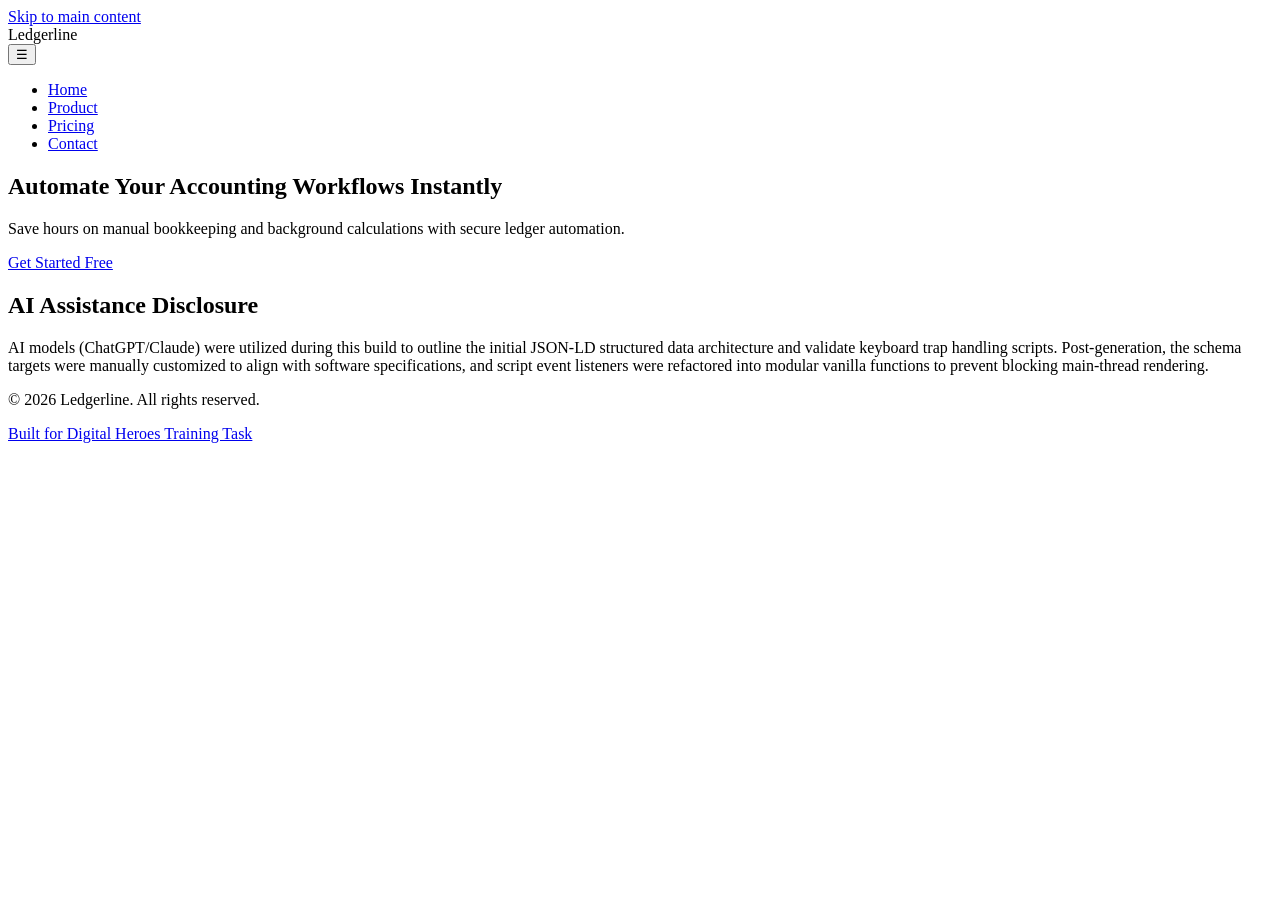
==== index.html @ 133b95da "directory is created and html script is tested successfully" ====
<!DOCTYPE html>
<html lang="en">
<head>
    <meta charset="UTF-8">
    <meta name="viewport" content="width=device-width, initial-scale=1.0">
    <title>Ledgerline | Accounting Automation for Small Business</title>
    <meta name="description" content="Automate your bookkeeping, invoice tracking, and financial workflows safely with Ledgerline.">
    
    <!-- Open Graph Metadata for Social Platforms -->
    <meta property="og:title" content="Ledgerline | Accounting Automation">
    <meta property="og:description" content="Automate your bookkeeping and financial workflows safely.">
    <meta property="og:type" content="website">
    <meta property="og:url" content="https://your-live-deployment-link.com">

    <link rel="stylesheet" href="css/style.css">

    <!-- REQUIRED SEO STRUCTURED DATA (JSON-LD) -->
    <script type="application/ld+json">
    {
      "@context": "https://schema.org",
      "@type": "SoftwareApplication",
      "name": "Ledgerline",
      "operatingSystem": "Web-Based",
      "applicationCategory": "BusinessApplication",
      "offers": {
        "@type": "Offer",
        "price": "49.00",
        "priceCurrency": "USD"
      }
    }
    </script>
</head>
<body>

    <!-- Accessible Navigation Header -->
    <header>
        <a href="#main-content" class="skip-link">Skip to main content</a>
        <nav aria-label="Main Navigation">
            <div class="logo">Ledgerline</div>
            <button class="menu-toggle" aria-expanded="false" aria-controls="nav-menu" aria-label="Toggle Menu">☰</button>
            <ul id="nav-menu">
                <li><a href="index.html" aria-current="page">Home</a></li>
                <li><a href="product.html">Product</a></li>
                <li><a href="pricing.html">Pricing</a></li>
                <li><a href="contact.html">Contact</a></li>
            </ul>
        </nav>
    </header>

    <!-- Main Content Area -->
    <main id="main-content">
        <!-- Hero Section -->
        <section class="hero" aria-labelledby="hero-heading">
            <h1 id="hero-heading">Automate Your Accounting Workflows Instantly</h1>
            <p>Save hours on manual bookkeeping and background calculations with secure ledger automation.</p>
            <a href="contact.html" class="btn-primary">Get Started Free</a>
        </section>

        <!-- MANDATORY AI DISCLOSURE PARAGRAPH -->
        <section class="ai-disclosure" aria-labelledby="ai-heading">
            <h2 id="ai-heading">AI Assistance Disclosure</h2>
            <p>AI models (ChatGPT/Claude) were utilized during this build to outline the initial JSON-LD structured data architecture and validate keyboard trap handling scripts. Post-generation, the schema targets were manually customized to align with software specifications, and script event listeners were refactored into modular vanilla functions to prevent blocking main-thread rendering.</p>
        </section>
    </main>

    <!-- Footer with Mandatory Credit Line -->
    <footer>
        <p>&copy; 2026 Ledgerline. All rights reserved.</p>
        <p>
            <!-- MANDATORY FOOTER CREDIT -->
            <a href="https://digitalheroesco.com" target="_blank" rel="noopener">Built for Digital Heroes Training Task</a>
        </p>
    </footer>

    <script src="js/main.js"></script>
</body>
</html>
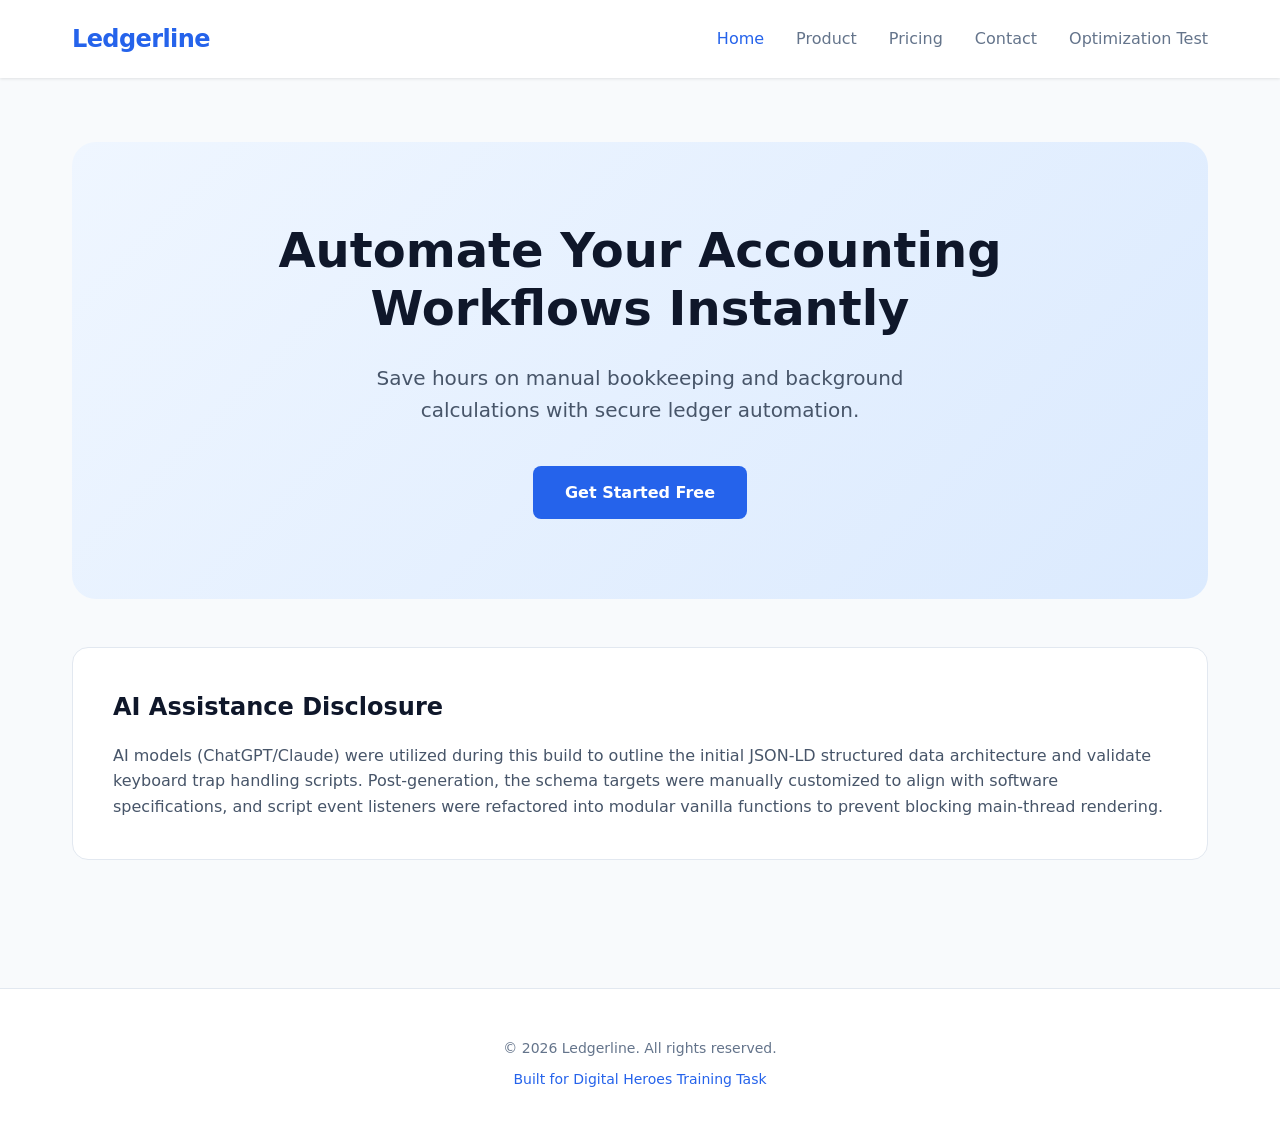
==== commit 2c41d2ae: "Everything is Set to be Perfect" ====
--- a/index.html
+++ b/index.html
@@ -43,6 +43,7 @@
                 <li><a href="product.html">Product</a></li>
                 <li><a href="pricing.html">Pricing</a></li>
                 <li><a href="contact.html">Contact</a></li>
+                <li><a href="poc-fix.html">Optimization Test</a></li>
             </ul>
         </nav>
     </header>
--- a/css/style.css
+++ b/css/style.css
@@ -0,0 +1,246 @@
+/* --- Global Theme & Reset --- */
+* {
+    margin: 0;
+    padding: 0;
+    box-sizing: border-box;
+}
+
+body {
+    font-family: system-ui, -apple-system, sans-serif;
+    line-height: 1.6;
+    color: #1e293b;
+    background-color: #f8fafc;
+}
+
+/* --- Accessibility Focus Controls --- */
+.skip-link {
+    position: absolute;
+    top: -100px;
+    left: 20px;
+    background: #2563eb;
+    color: white;
+    padding: 10px 20px;
+    z-index: 1000;
+    text-decoration: none;
+    border-radius: 4px;
+    transition: top 0.2s ease;
+}
+.skip-link:focus { top: 20px; }
+
+a:focus, button:focus {
+    outline: 3px solid #2563eb;
+    outline-offset: 3px;
+}
+
+/* --- Main Navigation Styling --- */
+header {
+    background: #ffffff;
+    box-shadow: 0 1px 3px rgba(0,0,0,0.1);
+    position: sticky;
+    top: 0;
+    z-index: 100;
+}
+
+nav {
+    max-width: 1200px;
+    margin: 0 auto;
+    display: flex;
+    justify-content: space-between;
+    align-items: center;
+    padding: 1.25rem 2rem;
+}
+
+.logo {
+    font-size: 1.5rem;
+    font-weight: 700;
+    color: #2563eb;
+    letter-spacing: -0.025em;
+}
+
+nav ul {
+    display: flex;
+    list-style: none;
+    gap: 2rem;
+}
+
+nav a {
+    text-decoration: none;
+    color: #64748b;
+    font-weight: 500;
+    transition: color 0.2s ease;
+}
+
+nav a:hover, nav a[aria-current="page"] {
+    color: #2563eb;
+}
+
+.menu-toggle {
+    display: none;
+    background: none;
+    border: none;
+    font-size: 1.5rem;
+    cursor: pointer;
+}
+
+/* --- Hero Showcase Design --- */
+main {
+    max-width: 1200px;
+    margin: 0 auto;
+    padding: 4rem 2rem;
+}
+
+.hero {
+    text-align: center;
+    padding: 5rem 2rem;
+    background: linear-gradient(135deg, #eff6ff 0%, #dbeafe 100%);
+    border-radius: 24px;
+    margin-bottom: 3rem;
+}
+
+.hero h1 {
+    font-size: 3rem;
+    font-weight: 800;
+    color: #0f172a;
+    line-height: 1.2;
+    margin-bottom: 1.5rem;
+    max-width: 800px;
+    margin-left: auto;
+    margin-right: auto;
+}
+
+.hero p {
+    font-size: 1.25rem;
+    color: #475569;
+    margin-bottom: 2.5rem;
+    max-width: 600px;
+    margin-left: auto;
+    margin-right: auto;
+}
+
+.btn-primary {
+    display: inline-block;
+    background-color: #2563eb;
+    color: white;
+    text-decoration: none;
+    padding: 0.875rem 2rem;
+    font-weight: 600;
+    border-radius: 8px;
+    transition: background-color 0.2s ease;
+}
+.btn-primary:hover { background-color: #1d4ed8; }
+
+/* --- Informative Disclosures & Footers --- */
+.ai-disclosure {
+    background: #ffffff;
+    padding: 2.5rem;
+    border-radius: 16px;
+    border: 1px solid #e2e8f0;
+    margin-bottom: 4rem;
+}
+
+.ai-disclosure h2 {
+    font-size: 1.5rem;
+    color: #0f172a;
+    margin-bottom: 1rem;
+}
+
+.ai-disclosure p {
+    color: #475569;
+    font-size: 1rem;
+}
+
+footer {
+    text-align: center;
+    padding: 3rem 2rem;
+    border-top: 1px solid #e2e8f0;
+    background: #ffffff;
+    color: #64748b;
+    font-size: 0.875rem;
+}
+
+footer p { margin-bottom: 0.5rem; }
+footer a { color: #2563eb; text-decoration: none; font-weight: 500; }
+footer a:hover { text-decoration: underline; }
+
+/* --- Mobile Breakpoint Responsiveness --- */
+@media (max-width: 768px) {
+    .menu-toggle { display: block; }
+    nav ul {
+        display: none;
+        flex-direction: column;
+        position: absolute;
+        top: 100%;
+        left: 0;
+        width: 100%;
+        background: white;
+        padding: 1.5rem;
+        box-shadow: 0 4px 6px -1px rgba(0,0,0,0.1);
+        gap: 1.25rem;
+    }
+    nav ul.active { display: flex; }
+    .hero h1 { font-size: 2rem; }
+    .hero p { font-size: 1.1rem; }
+}
+
+/* --- Add this to your style.css file to make the form visible --- */
+
+.contact-container {
+    max-width: 600px;
+    margin: 3rem auto;
+    background: #ffffff;
+    padding: 3rem;
+    border-radius: 16px;
+    border: 1px solid #e2e8f0;
+    box-shadow: 0 4px 6px -1px rgba(0, 0, 0, 0.05);
+}
+
+.form-group {
+    margin-bottom: 1.5rem;
+    text-align: left; /* Aligns text inputs cleanly */
+}
+
+.form-group label {
+    display: block;
+    font-size: 0.95rem;
+    font-weight: 600;
+    color: #0f172a;
+    margin-bottom: 0.5rem;
+}
+
+/* Explicit input styles to prevent collapse */
+.form-group input, 
+.form-group textarea {
+    width: 100%;
+    padding: 0.875rem 1rem;
+    border: 2px solid #cbd5e1; /* Visible structural borders */
+    background-color: #ffffff;
+    border-radius: 8px;
+    font-size: 1rem;
+    color: #1e293b;
+    display: block;
+}
+
+.form-group input:focus, 
+.form-group textarea:focus {
+    border-color: #2563eb;
+    outline: none;
+}
+
+/* Visible primary action button */
+.submit-btn {
+    width: 100%;
+    background-color: #2563eb;
+    color: #ffffff;
+    border: none;
+    padding: 1rem;
+    font-size: 1rem;
+    font-weight: 600;
+    border-radius: 8px;
+    cursor: pointer;
+    display: block;
+    margin-top: 1rem;
+}
+
+.submit-btn:hover {
+    background-color: #1d4ed8;
+}
